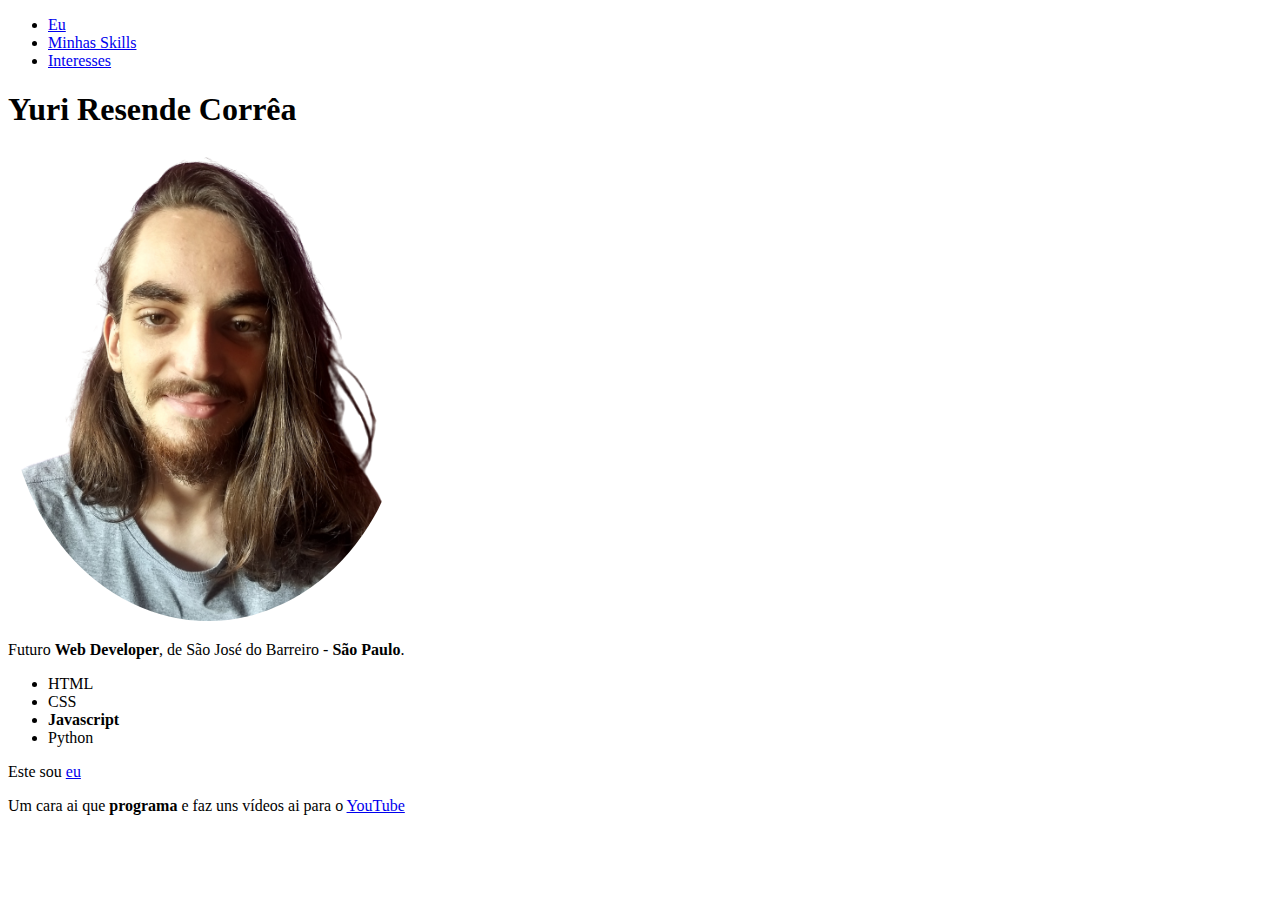
==== index.htm @ 3190c5ac "Adicionando intex" ====
<!DOCTYPE html>
<html lang="pt-br">

<head>
    <meta charset="UTF-8">
    <meta http-equiv="X-UA-Compatible" content="IE=edge">
    <meta name="viewport" content="width=device-width, initial-scale=1.0">
    <style>
        img {
            border-radius: 50%;
            width: 400px;
        }
    </style>
    <title>Protifolio</title>
</head>

<body>
    <ul>
        <li><a href="#eu">Eu</a></li>
        <li><a href="#skills">Minhas Skills</a></li>
        <li><a href="#yt">Interesses</a></li>
    </ul>

    <h1 id="eu">Yuri Resende Corrêa</h1>

    <img src="img/me.png" alt="Nesta imagem sou eu, olhando para a câmera com um leve sorriso">

    <p>Futuro <strong>Web Developer</strong>, de São José do Barreiro - <strong>São Paulo</strong>.</p>

    <ul id="skills">
        <li>HTML</li>
        <li>CSS</li>
        <li><strong>Javascript</strong></li>
        <li>Python</li>

    </ul>

    <p>Este sou <a href="img/me.png" target="_blank">eu</a></p>

    <p id="yt">Um cara ai que <strong>programa</strong> e faz uns vídeos ai para o <a
            href="https://www.youtube.com/c/GEMAPLYS" target="_blank">YouTube</a></p>

</body>

</html>
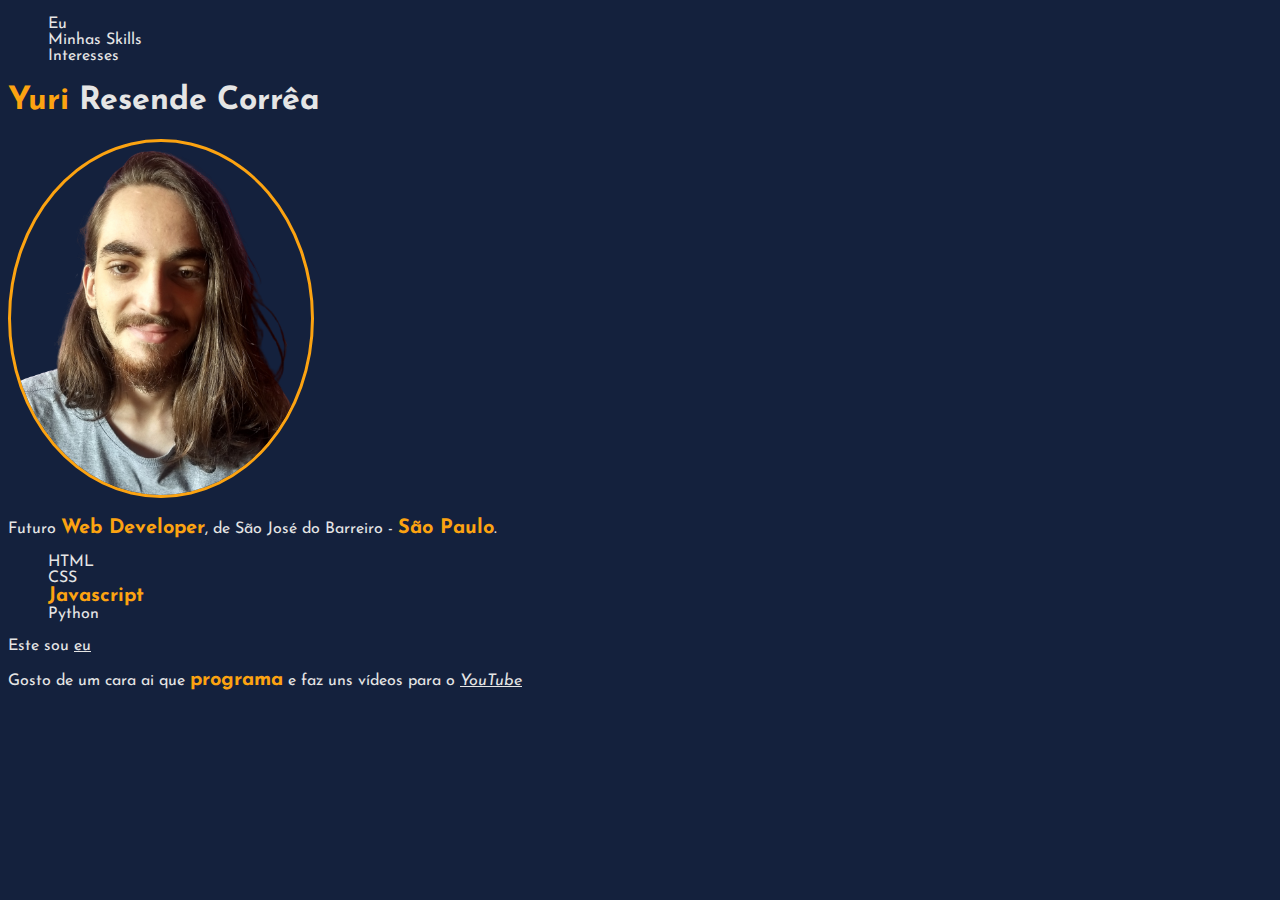
==== commit b9ea67e7: "Merge pull request #1 from yuri-rc/exercicio/3.2" ====
--- a/index.htm
+++ b/index.htm
@@ -5,11 +5,46 @@
     <meta charset="UTF-8">
     <meta http-equiv="X-UA-Compatible" content="IE=edge">
     <meta name="viewport" content="width=device-width, initial-scale=1.0">
+    <link
+        href="https://fonts.googleapis.com/css2?family=Josefin+Sans:ital,wght@0,100;0,200;0,300;0,400;0,500;0,600;0,700;1,100;1,200;1,300;1,400;1,500;1,600;1,700&display=swap"
+        rel="stylesheet">
     <style>
+        body {
+            background-color: #14213d;
+            font-family: 'Josefin Sans', sans-serif;
+            color: #e5e5e5;
+        }
+
         img {
             border-radius: 50%;
-            width: 400px;
+            width: 300px;
+            border: 3px solid #fca311;
         }
+
+        span {
+            color: #fca311;
+        }
+
+        li {
+            list-style: none;
+        }
+
+        a {
+            text-decoration: none;
+            color: #e5e5e5;
+
+        }
+
+        strong {
+            font-size: 20px;
+            color: #fca311;
+
+        }
+
+        .underline {
+            text-decoration: underline;
+        }
+
     </style>
     <title>Protifolio</title>
 </head>
@@ -21,7 +56,7 @@
         <li><a href="#yt">Interesses</a></li>
     </ul>
 
-    <h1 id="eu">Yuri Resende Corrêa</h1>
+    <h1 id="eu"><span>Yuri</span> Resende Corrêa</h1>
 
     <img src="img/me.png" alt="Nesta imagem sou eu, olhando para a câmera com um leve sorriso">
 
@@ -35,10 +70,10 @@
 
     </ul>
 
-    <p>Este sou <a href="img/me.png" target="_blank">eu</a></p>
+    <p>Este sou <a href="img/me.png" target="_blank" class="underline">eu</a></p>
 
-    <p id="yt">Um cara ai que <strong>programa</strong> e faz uns vídeos ai para o <a
-            href="https://www.youtube.com/c/GEMAPLYS" target="_blank">YouTube</a></p>
+    <p id="yt">Gosto de um cara ai que <strong>programa</strong> e faz uns vídeos para o <em><a
+        href="https://www.youtube.com/c/GEMAPLYS" target="_blank" class="underline">YouTube</a></em></p>
 
 </body>
 
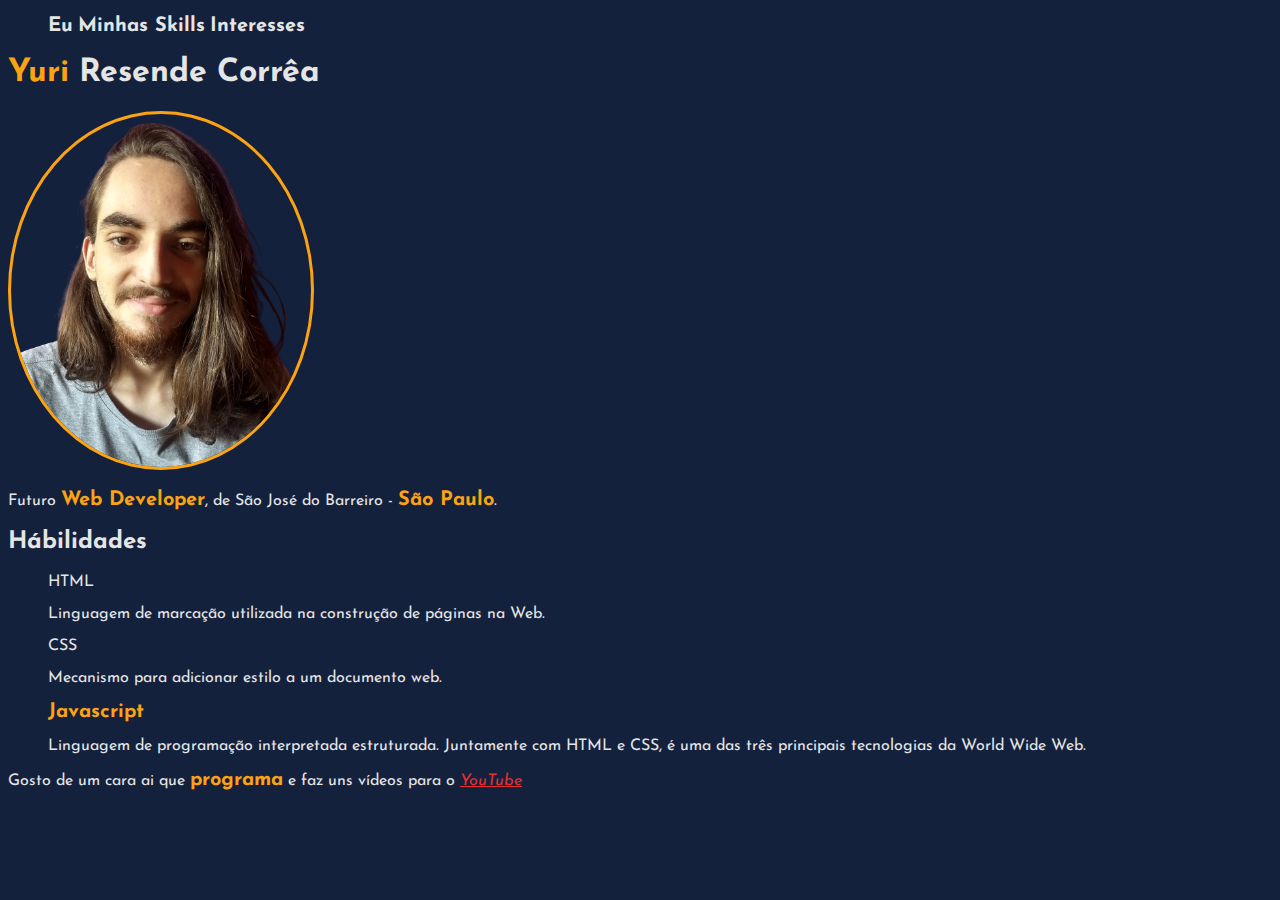
==== commit 4d580e44: "Alteracoes no css" ====
--- a/index.htm
+++ b/index.htm
@@ -26,12 +26,16 @@
         }
 
         li {
+            display: inline;
             list-style: none;
         }
 
-        a {
+        li a {
             text-decoration: none;
             color: #e5e5e5;
+            font-weight: bold;
+            font-size: 20px;
+
 
         }
 
@@ -43,6 +47,10 @@
 
         .underline {
             text-decoration: underline;
+        }
+
+        em a {
+            color: rgb(230, 48, 48);
         }
 
     </style>
@@ -60,20 +68,23 @@
 
     <img src="img/me.png" alt="Nesta imagem sou eu, olhando para a câmera com um leve sorriso">
 
+
+
     <p>Futuro <strong>Web Developer</strong>, de São José do Barreiro - <strong>São Paulo</strong>.</p>
 
+    <h2>Hábilidades</h2>
     <ul id="skills">
         <li>HTML</li>
+        <p>Linguagem de marcação utilizada na construção de páginas na Web. </p>
         <li>CSS</li>
+        <p>Mecanismo para adicionar estilo a um documento web.</p>
         <li><strong>Javascript</strong></li>
-        <li>Python</li>
+        <p>Linguagem de programação interpretada estruturada. Juntamente com HTML e CSS, é uma das três principais tecnologias da World Wide Web.</p>
 
     </ul>
 
-    <p>Este sou <a href="img/me.png" target="_blank" class="underline">eu</a></p>
-
     <p id="yt">Gosto de um cara ai que <strong>programa</strong> e faz uns vídeos para o <em><a
-        href="https://www.youtube.com/c/GEMAPLYS" target="_blank" class="underline">YouTube</a></em></p>
+                href="https://www.youtube.com/c/GEMAPLYS" target="_blank" class="underline">YouTube</a></em></p>
 
 </body>
 
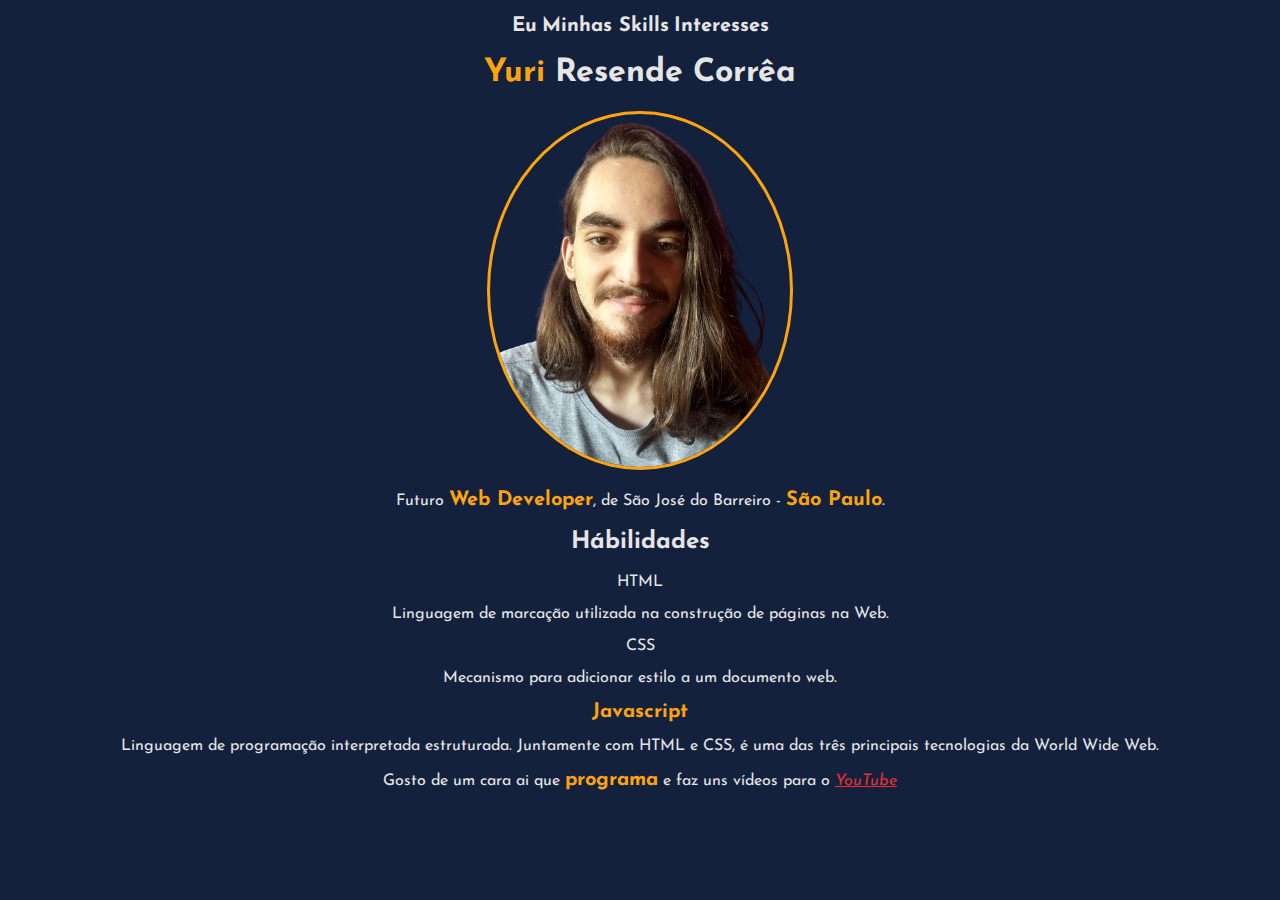
==== commit aa9e33b6: "Centralizando layout" ====
--- a/index.htm
+++ b/index.htm
@@ -13,6 +13,9 @@
             background-color: #14213d;
             font-family: 'Josefin Sans', sans-serif;
             color: #e5e5e5;
+            text-align: center;
+            margin: 0;
+            padding: 0;
         }
 
         img {
@@ -37,6 +40,10 @@
             font-size: 20px;
 
 
+        }
+
+        ul {
+            padding: 0;
         }
 
         strong {
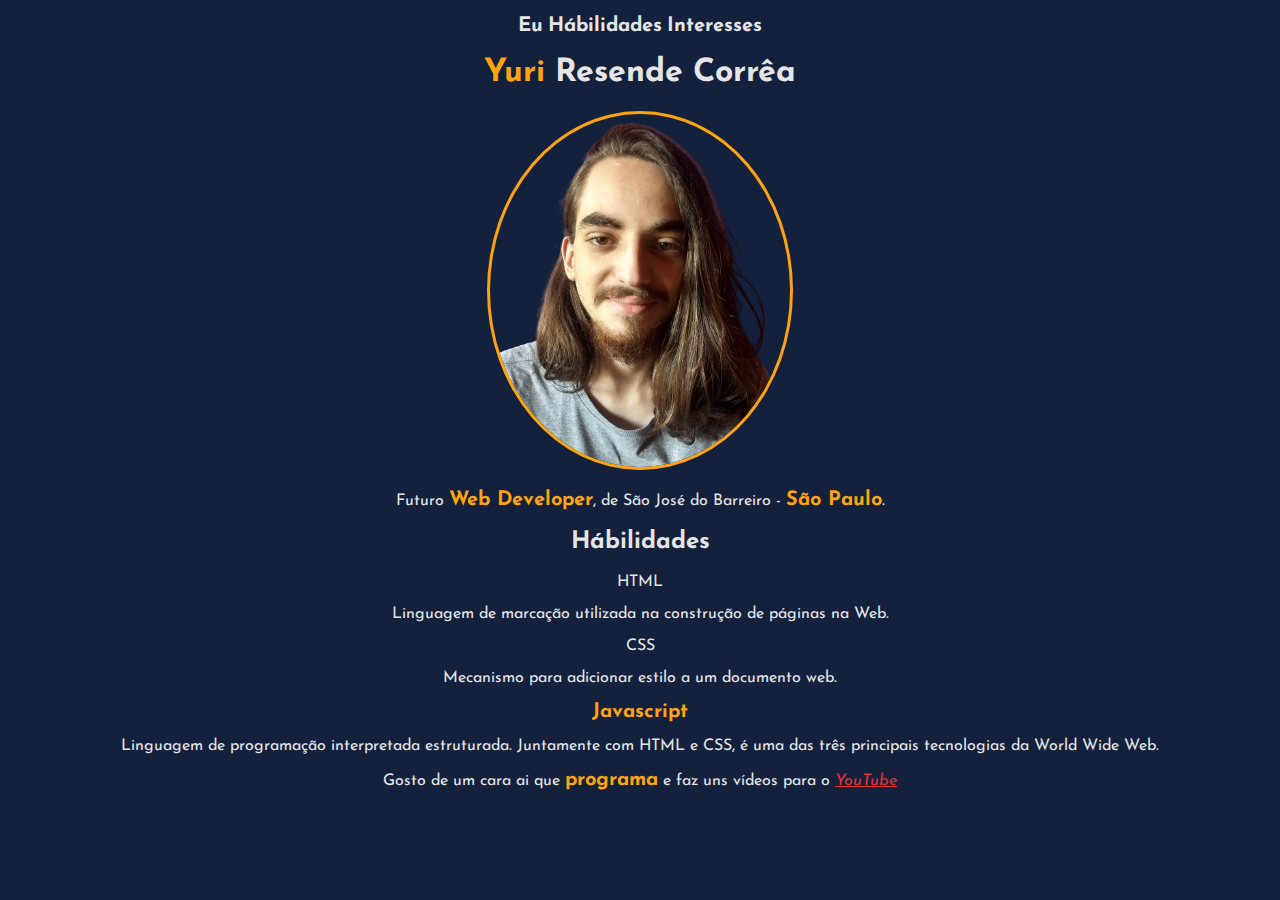
==== commit f8d10c5b: "Atualizacao navbar" ====
--- a/index.htm
+++ b/index.htm
@@ -67,7 +67,7 @@
 <body>
     <ul>
         <li><a href="#eu">Eu</a></li>
-        <li><a href="#skills">Minhas Skills</a></li>
+        <li><a href="#skills">Hábilidades</a></li>
         <li><a href="#yt">Interesses</a></li>
     </ul>
 
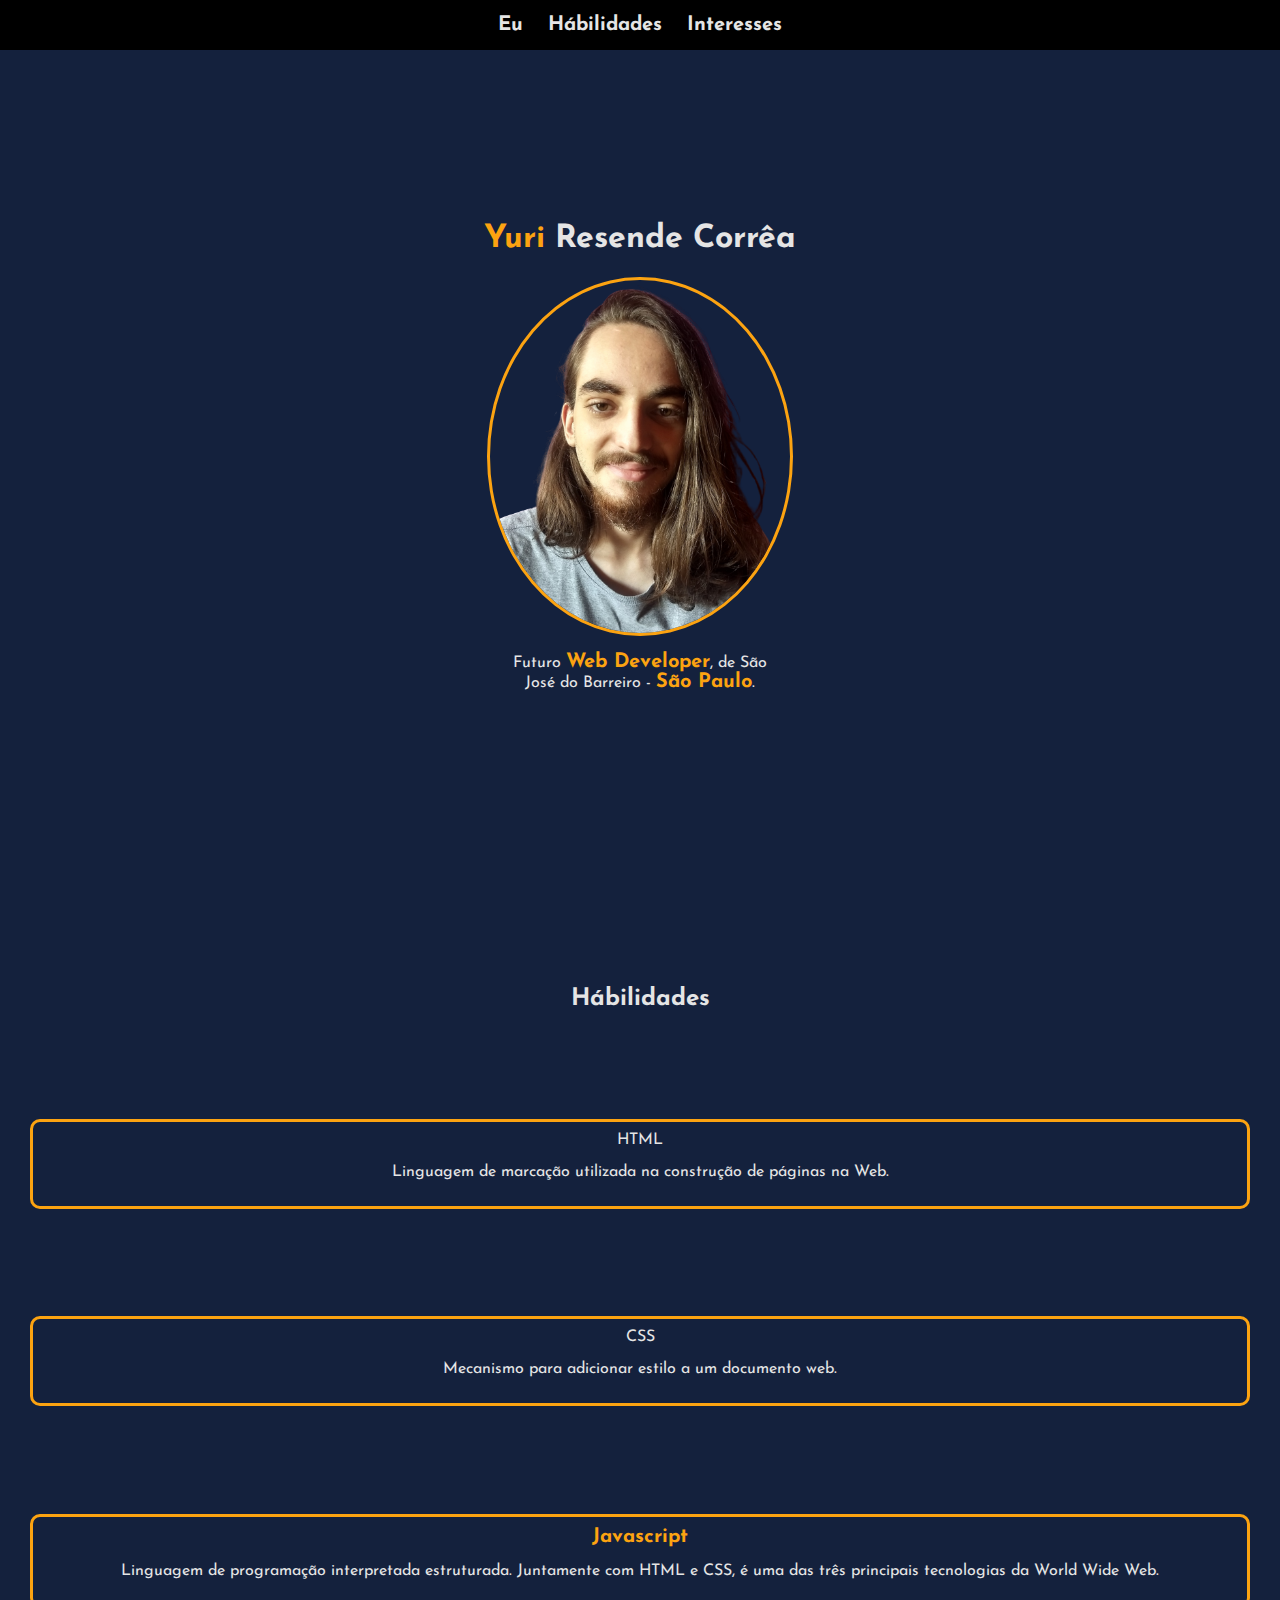
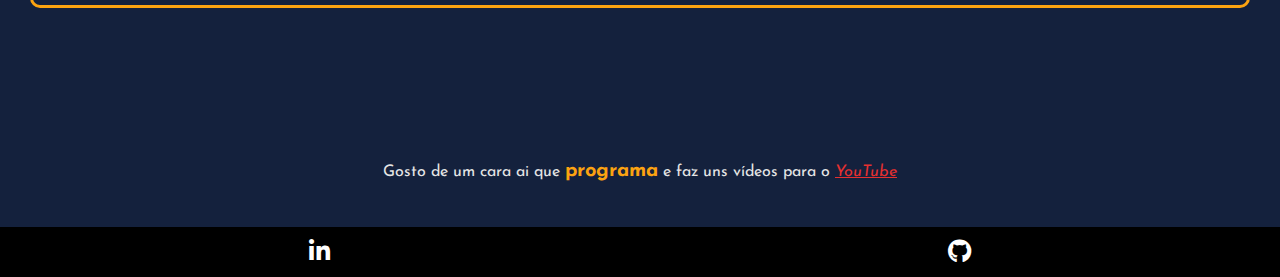
==== commit e48bbc6a: "Atualizacao do sobre" ====
--- a/index.htm
+++ b/index.htm
@@ -5,6 +5,8 @@
     <meta charset="UTF-8">
     <meta http-equiv="X-UA-Compatible" content="IE=edge">
     <meta name="viewport" content="width=device-width, initial-scale=1.0">
+    <link rel="stylesheet" href="https://pro.fontawesome.com/releases/v5.2.0/css/all.css" />
+
     <link
         href="https://fonts.googleapis.com/css2?family=Josefin+Sans:ital,wght@0,100;0,200;0,300;0,400;0,500;0,600;0,700;1,100;1,200;1,300;1,400;1,500;1,600;1,700&display=swap"
         rel="stylesheet">
@@ -16,12 +18,41 @@
             text-align: center;
             margin: 0;
             padding: 0;
+            position: relative;
+        }
+
+        nav {
+            background-color: #000;
+            padding: 15px;
+            position: sticky;
+            top: 0;
+        }
+
+        nav li {
+            margin: 0 10px;
+        }
+
+        #eu {
+            height: 90vh;
+            display: flex;
+            flex-direction: column;
+            align-items: center;
+            justify-content: center;
+        }
+
+
+        h2 {
+            margin-bottom: 0;
         }
 
         img {
             border-radius: 50%;
             width: 300px;
             border: 3px solid #fca311;
+        }
+
+        .description {
+            max-width: 260px;
         }
 
         span {
@@ -44,6 +75,7 @@
 
         ul {
             padding: 0;
+            margin: 0;
         }
 
         strong {
@@ -60,39 +92,90 @@
             color: rgb(230, 48, 48);
         }
 
+        .card {
+            /* border: 3px solid red; */
+            height: 95vh;
+            padding: 0 30px;
+            display: flex;
+            flex-direction: column;
+            justify-content: space-evenly;
+        }
+
+        .card div {
+            border: 3px solid #fca311;
+            padding: 10px;
+            border-radius: 10px;
+        }
+
+        #yt {
+            padding: 30px;
+        }
+
+        footer {
+            background-color: black;
+            width: 100%;
+            height: 50px;
+            display: flex;
+            align-items: center;
+            justify-content: space-around;
+        }
+
+        footer a {
+            color: white;
+            font-size: 24px;
+        }
     </style>
     <title>Protifolio</title>
 </head>
 
 <body>
-    <ul>
-        <li><a href="#eu">Eu</a></li>
-        <li><a href="#skills">Hábilidades</a></li>
-        <li><a href="#yt">Interesses</a></li>
-    </ul>
+    <nav>
+        <ul>
+            <li><a href="#eu">Eu</a></li>
+            <li><a href="#skills">Hábilidades</a></li>
+            <li><a href="#yt">Interesses</a></li>
+        </ul>
+    </nav>
+    <div id="eu">
+        <h1><span>Yuri</span> Resende Corrêa</h1>
 
-    <h1 id="eu"><span>Yuri</span> Resende Corrêa</h1>
+        <img src="img/me.png" alt="Nesta imagem sou eu, olhando para a câmera com um leve sorriso">
+        <div class="description">
+            <p>Futuro <strong>Web Developer</strong>, de São José do Barreiro - <strong>São Paulo</strong>.</p>
 
-    <img src="img/me.png" alt="Nesta imagem sou eu, olhando para a câmera com um leve sorriso">
+        </div>
+    </div>
 
+    <ul id="skills">
+        <div class="card">
+            <h2>Hábilidades</h2>
 
-
-    <p>Futuro <strong>Web Developer</strong>, de São José do Barreiro - <strong>São Paulo</strong>.</p>
-
-    <h2>Hábilidades</h2>
-    <ul id="skills">
-        <li>HTML</li>
-        <p>Linguagem de marcação utilizada na construção de páginas na Web. </p>
-        <li>CSS</li>
-        <p>Mecanismo para adicionar estilo a um documento web.</p>
-        <li><strong>Javascript</strong></li>
-        <p>Linguagem de programação interpretada estruturada. Juntamente com HTML e CSS, é uma das três principais tecnologias da World Wide Web.</p>
+            <div class="card-1">
+                <li>HTML</li>
+                <p>Linguagem de marcação utilizada na construção de páginas na Web. </p>
+            </div>
+            <div class="card-2">
+                <li>CSS</li>
+                <p>Mecanismo para adicionar estilo a um documento web.</p>
+            </div>
+            <div class="card-2">
+                <li><strong>Javascript</strong></li>
+                <p>Linguagem de programação interpretada estruturada. Juntamente com HTML e CSS, é uma das três
+                    principais tecnologias da World Wide Web.</p>
+            </div>
+        </div>
 
     </ul>
-
-    <p id="yt">Gosto de um cara ai que <strong>programa</strong> e faz uns vídeos para o <em><a
-                href="https://www.youtube.com/c/GEMAPLYS" target="_blank" class="underline">YouTube</a></em></p>
+    <div id="yt">
+        <p>Gosto de um cara ai que <strong>programa</strong> e faz uns vídeos para o <em><a
+                    href="https://www.youtube.com/c/GEMAPLYS" target="_blank" class="underline">YouTube</a></em></p>
+    </div>
+    <footer>
+        <a href="https://www.linkedin.com/in/yuriresendecorrea/" target="_blank"><i class="fab fa-linkedin-in"></i></a>
+        <a href="#" target="_blank"><i class="fab fa-github"></i></a>
+    </footer>
 
 </body>
 
+
 </html>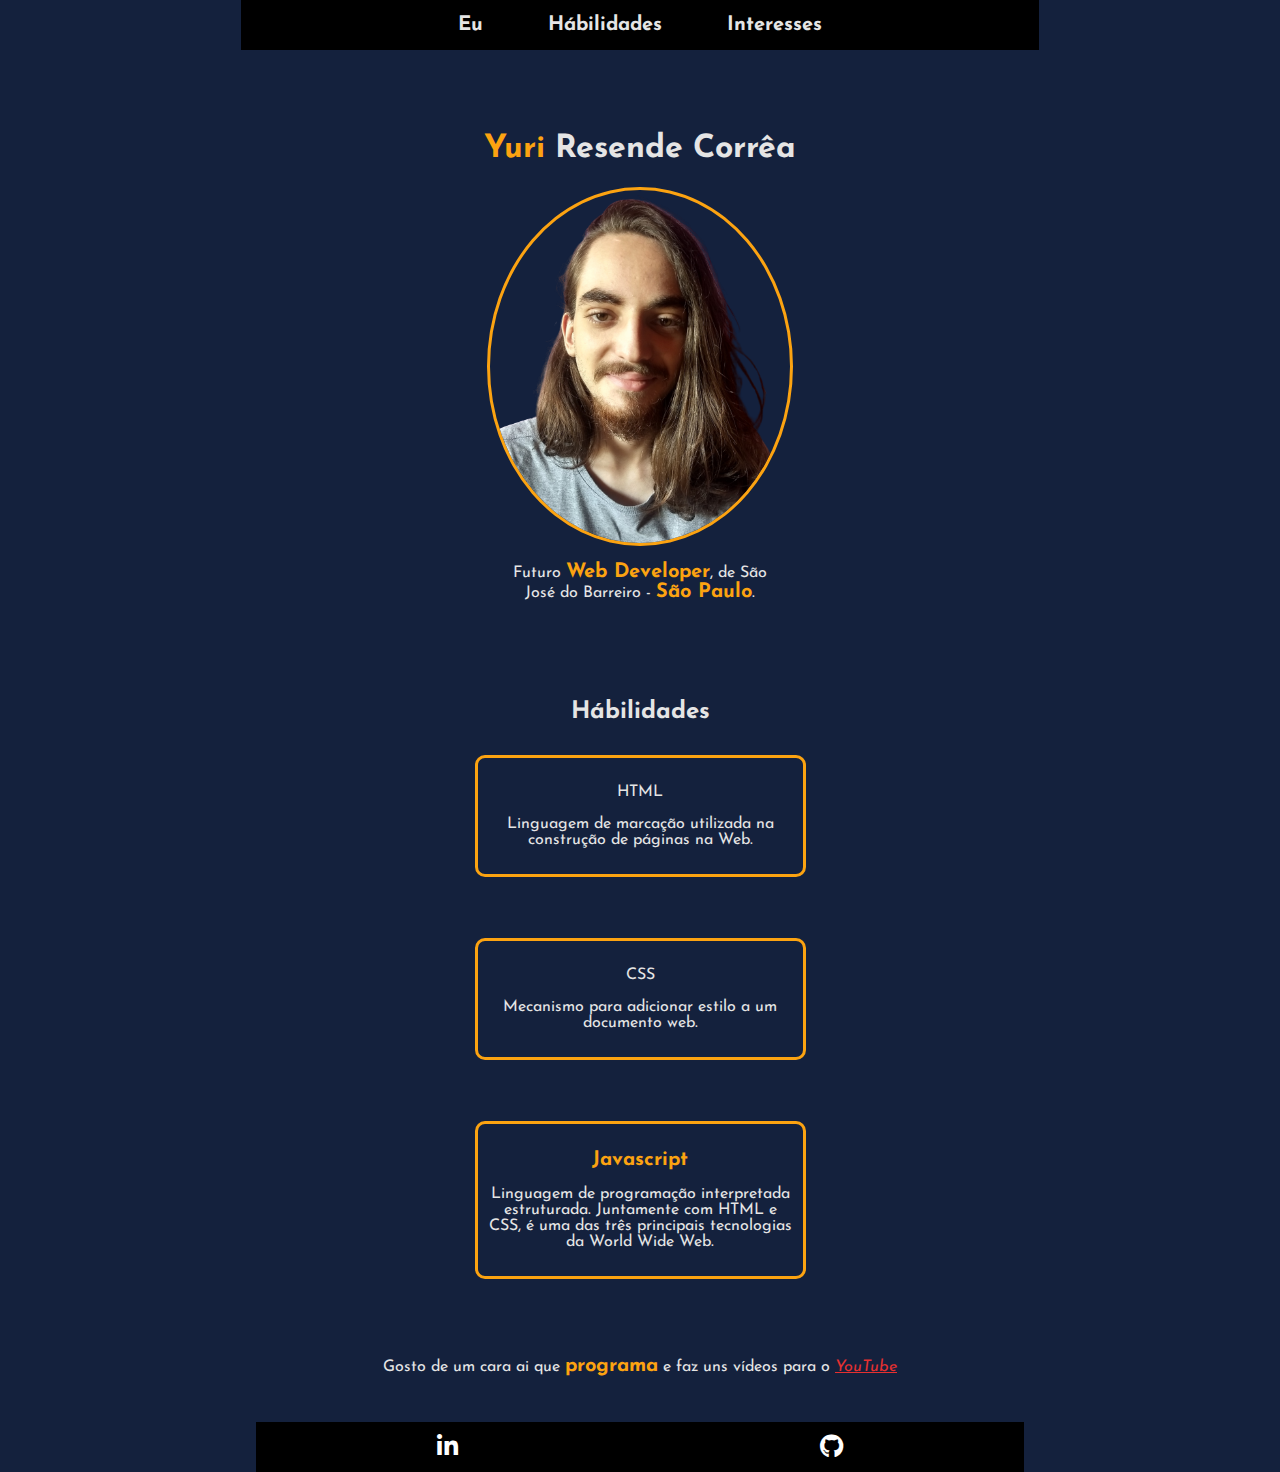
==== commit 7f98aa50: "Tornando responsivo" ====
--- a/index.htm
+++ b/index.htm
@@ -94,11 +94,13 @@
 
         .card {
             /* border: 3px solid red; */
+            /* width: 100%; */
             height: 95vh;
             padding: 0 30px;
             display: flex;
             flex-direction: column;
             justify-content: space-evenly;
+            text-align: center;
         }
 
         .card div {
@@ -123,6 +125,53 @@
         footer a {
             color: white;
             font-size: 24px;
+        }
+
+        @media (min-width: 1000px) {
+
+            nav,
+            footer {
+                width: 60%;
+                margin: auto;
+            }
+
+            nav li {
+                margin: 0 30px;
+
+            }
+
+            nav li a {
+                transition: 0.4s;
+
+            }
+
+
+            nav li a:hover {
+                color: #fca311;
+
+            }
+
+            #eu {
+                height: 70vh;
+            }
+
+            .card {
+                height: 70vh;
+
+            }
+
+            .card div {
+                width: 25%;
+                margin: auto;
+                transition: transform 0.4s;
+
+            }
+
+            .card div:hover {
+                font-weight: bold;
+                color: #fca311;
+                transform: scale(1.2);
+            }
         }
     </style>
     <title>Protifolio</title>
@@ -145,27 +194,25 @@
 
         </div>
     </div>
-
-    <ul id="skills">
-        <div class="card">
-            <h2>Hábilidades</h2>
-
-            <div class="card-1">
-                <li>HTML</li>
-                <p>Linguagem de marcação utilizada na construção de páginas na Web. </p>
-            </div>
-            <div class="card-2">
-                <li>CSS</li>
-                <p>Mecanismo para adicionar estilo a um documento web.</p>
-            </div>
-            <div class="card-2">
-                <li><strong>Javascript</strong></li>
-                <p>Linguagem de programação interpretada estruturada. Juntamente com HTML e CSS, é uma das três
-                    principais tecnologias da World Wide Web.</p>
-            </div>
-        </div>
-
-    </ul>
+    <div class="card" id="skills">
+        <h2>Hábilidades</h2>
+
+        <div class="card-1">
+            <p>HTML</p>
+            <p>Linguagem de marcação utilizada na construção de páginas na Web. </p>
+        </div>
+        <div class="card-2">
+            <p>CSS</p>
+            <p>Mecanismo para adicionar estilo a um documento web.</p>
+        </div>
+        <div class="card-2">
+            <p><strong>Javascript</strong></p>
+            <p>Linguagem de programação interpretada estruturada. Juntamente com HTML e CSS, é uma das três
+                principais tecnologias da World Wide Web.</p>
+        </div>
+
+    </div>
+
     <div id="yt">
         <p>Gosto de um cara ai que <strong>programa</strong> e faz uns vídeos para o <em><a
                     href="https://www.youtube.com/c/GEMAPLYS" target="_blank" class="underline">YouTube</a></em></p>
